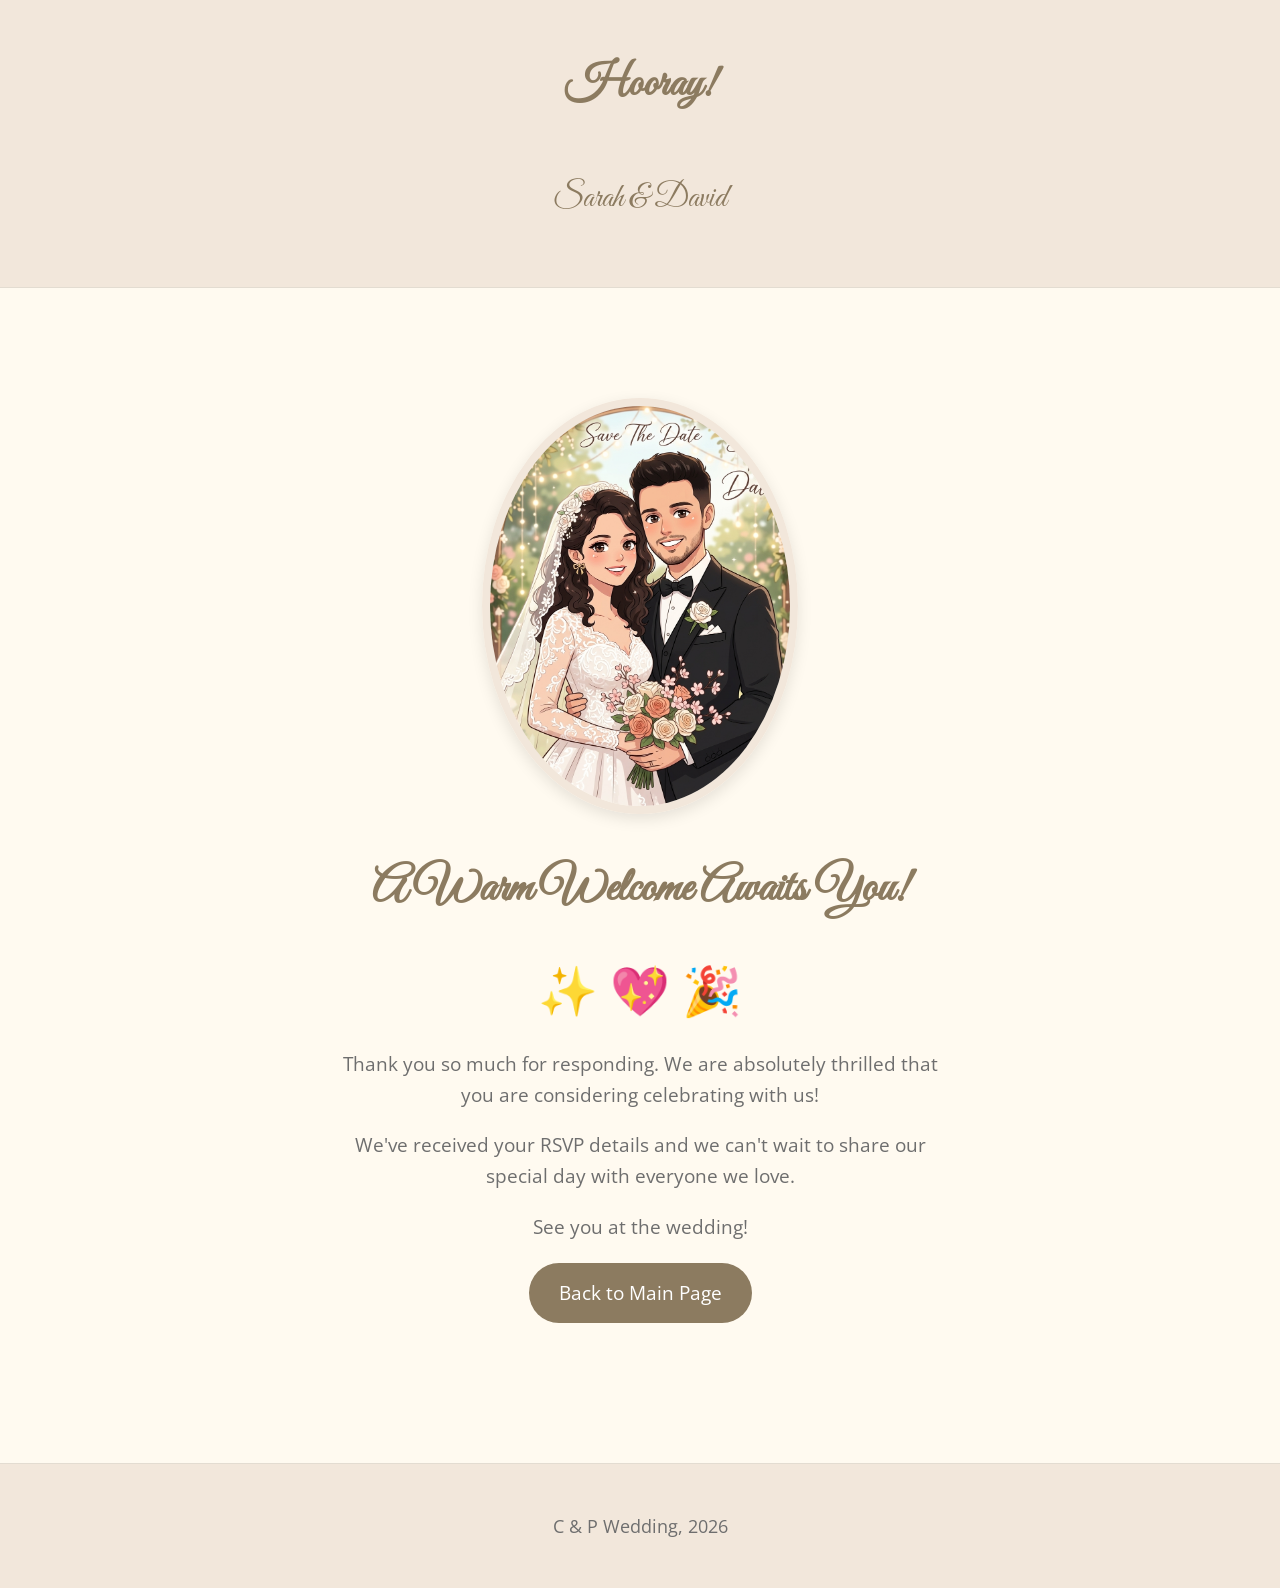
==== celebration.html @ 540ae8d0 "added the initial commit" ====
<!DOCTYPE html>
<html lang="en">
<head>
    <meta charset="UTF-8">
    <meta name="viewport" content="width=device-width, initial-scale=1.0">
    <title>Thank You! - Our Wedding Celebration</title>
    <link rel="stylesheet" href="style.css">
    <link href="https://fonts.googleapis.com/css2?family=Great+Vibes&family=Open+Sans:wght@300;400&display=swap" rel="stylesheet">
    <style>
        /* Unique celebration styles */
        body { background-color: #fffaf0; text-align: center; }
        .hero { background: none; box-shadow: none; border: none; padding-top: 60px; }
        .celebration-message h2 { color: #8c7b60; font-family: 'Great Vibes', cursive; font-size: 3em; margin-top: 0; }
        .celebration-message p { max-width: 600px; margin: 20px auto; font-size: 1.2em; line-height: 1.6; }
        .fireworks { font-size: 3em; color: #f2c8d2; }
    </style>
</head>
<body>

    <header>
        <h1>Hooray!</h1>
        <p class="names">Sarah & David</p>
    </header>

    <main class="container">
        <div class="hero">
            <img src="wedding-couple.png" alt="A cartoon illustration of the bride and groom" class="couple-photo">
            
            <div class="celebration-message">
                <h2>A Warm Welcome Awaits You!</h2>
                <div class="fireworks">✨ 💖 🎉</div>
                <p>Thank you so much for responding. We are absolutely thrilled that you are considering celebrating with us!</p>
                <p>We've received your RSVP details and we can't wait to share our special day with everyone we love.</p>
                <p>See you at the wedding!</p>
                <a href="index.html" class="submit-btn">Back to Main Page</a>
            </div>
        </div>
    </main>

    <footer>
        <p>C & P Wedding, 2026</p>
    </footer>

</body>
</html>
---- style.css ----
/* Base Styles */
body {
    font-family: 'Open Sans', sans-serif;
    background-color: #fdfaf7;
    color: #4a4a4a;
    margin: 0;
    line-height: 1.6;
}

h1, h2, h3, h4 {
    font-family: 'Great Vibes', cursive;
    color: #8c7b60;
    margin-bottom: 0.5em;
}

h1 { font-size: 2.8em; margin: 0; padding: 20px 0; }
h2 { font-size: 2.5em; }
h3 { font-size: 2.2em; border-bottom: 2px solid #e3dcd1; padding-bottom: 10px; margin-top: 1.5em; }

p { font-size: 1.1em; color: #6e6e6e; }

/* Layout & Container */
.container {
    max-width: 900px;
    margin: 0 auto;
    padding: 20px;
}

header {
    background-color: #f2e7db;
    text-align: center;
    padding: 30px 0;
    border-bottom: 1px solid #e3dcd1;
}

header .names {
    color: #8c7b60;
    font-size: 2em;
    font-family: 'Great Vibes', cursive;
}

/* Hero Section */
.hero {
    text-align: center;
    background-color: #ffffff;
    padding: 40px;
    margin: 30px 0;
    border-radius: 12px;
    box-shadow: 0 4px 15px rgba(0,0,0,0.05);
}

.couple-photo {
    max-width: 100%;
    max-height: 400px; /* Adjust as needed */
    border-radius: 50%;
    border: 8px solid #f2e7db;
    box-shadow: 0 5px 15px rgba(0,0,0,0.1);
    margin-bottom: 30px;
}

/* Events Section */
.events {
    margin-bottom: 40px;
}

.event-card {
    background-color: white;
    padding: 25px;
    margin-bottom: 20px;
    border-radius: 8px;
    border: 1px solid #eee;
    transition: transform 0.2s;
}

.event-card:hover {
    transform: translateY(-5px);
}

.event-card h4 {
    margin-top: 0;
    color: #6e6e6e;
    font-family: 'Open Sans', sans-serif;
    font-weight: bold;
    font-size: 1.2em;
}

/* RSVP Section */
.rsvp {
    background-color: white;
    padding: 40px;
    border-radius: 12px;
    border: 1px solid #f2e7db;
}

.form-group {
    margin-bottom: 20px;
}

label {
    display: block;
    font-weight: bold;
    margin-bottom: 8px;
    color: #6e6e6e;
}

input[type="text"],
input[type="email"] {
    width: 100%;
    padding: 12px;
    border: 1px solid #ccc;
    border-radius: 6px;
    font-size: 1em;
    box-sizing: border-box; /* Important! */
}

input[type="radio"] {
    margin-right: 10px;
}

.radio-group label {
    display: inline-block;
    font-weight: normal;
    margin-right: 20px;
    cursor: pointer;
}

.submit-btn {
    background-color: #8c7b60;
    color: white;
    border: none;
    padding: 15px 30px;
    border-radius: 30px;
    font-size: 1.2em;
    cursor: pointer;
    transition: background-color 0.3s;
    text-decoration: none;
    display: inline-block;
}

.submit-btn:hover {
    background-color: #6d5f4b;
}

/* Footer */
footer {
    text-align: center;
    padding: 30px 0;
    background-color: #f2e7db;
    border-top: 1px solid #e3dcd1;
    margin-top: 50px;
}

/* Responsiveness */
@media (max-width: 768px) {
    h1 { font-size: 2.2em; }
    h2 { font-size: 2em; }
    h3 { font-size: 1.8em; }
    .container { padding: 10px; }
    .hero, .rsvp { padding: 20px; }
}
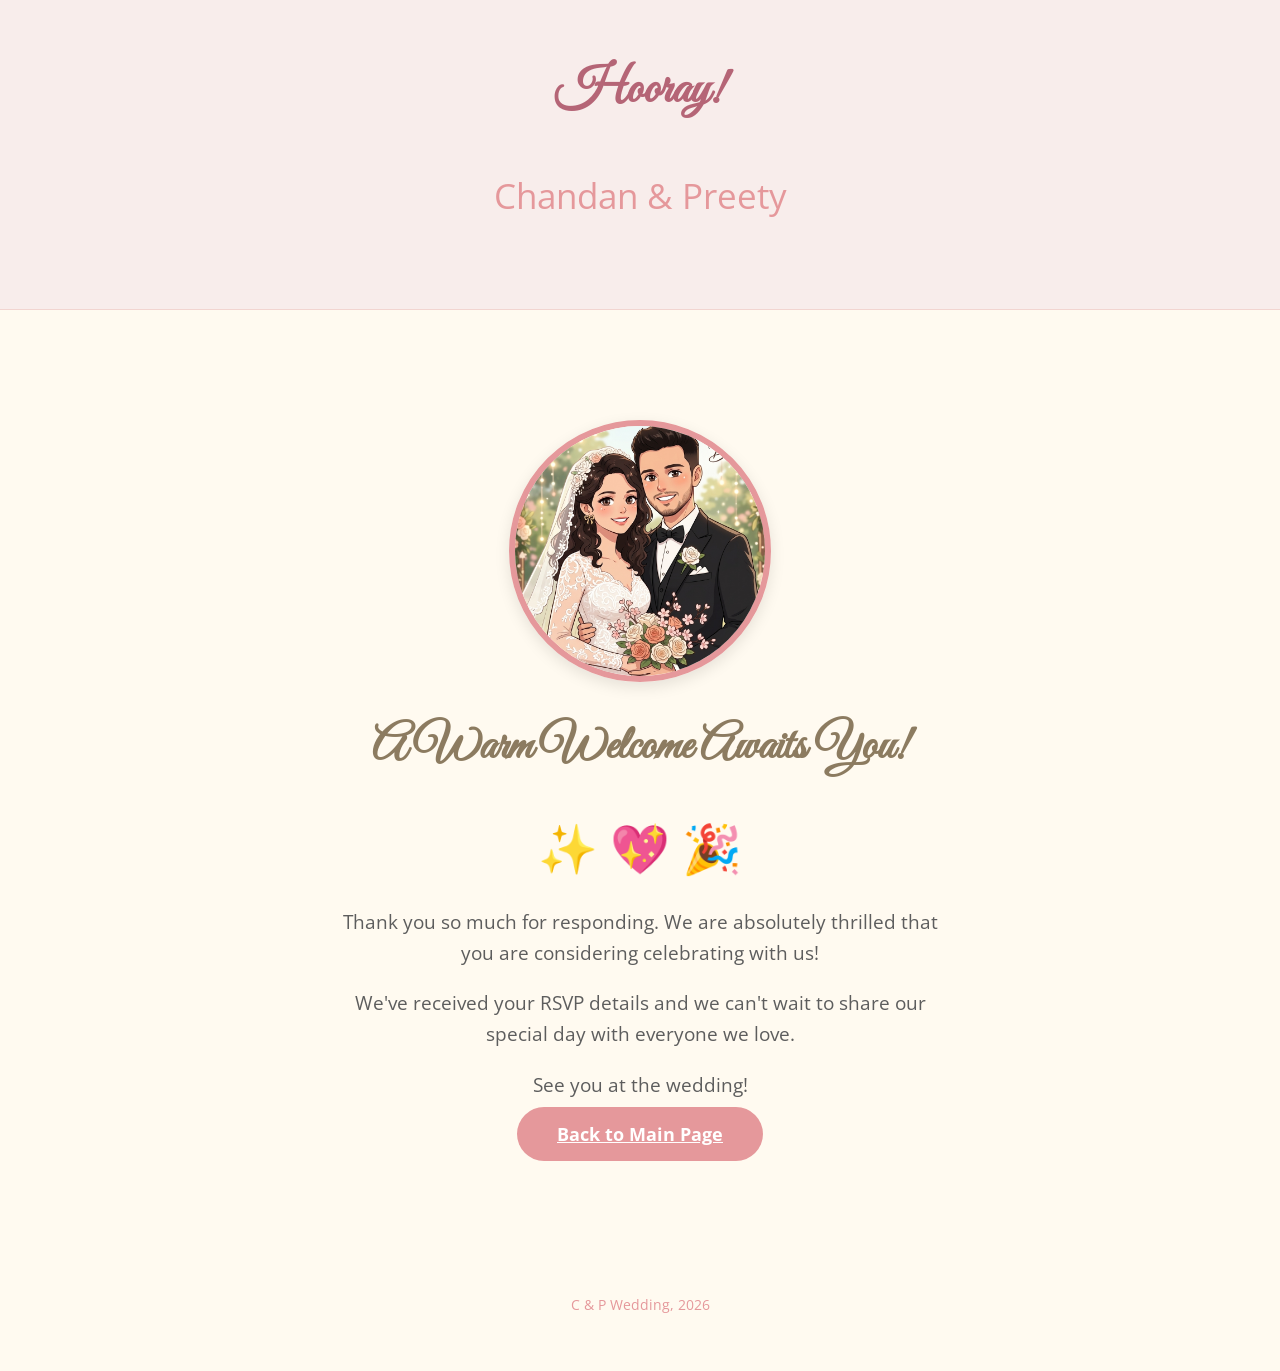
==== commit 4778a611: "final design" ====
--- a/celebration.html
+++ b/celebration.html
@@ -19,7 +19,7 @@
 
     <header>
         <h1>Hooray!</h1>
-        <p class="names">Sarah & David</p>
+        <p class="names">Chandan & Preety</p>
     </header>
 
     <main class="container">
--- a/style.css
+++ b/style.css
@@ -1,42 +1,39 @@
-/* Base Styles */
+/* Color Palette: Cream, Rose, and Dusty Mauve */
+:root {
+    --cream-bg: #FFFBF0;
+    --rose-accent: #E5989B;
+    --deep-rose: #B56576;
+    --text-gray: #5D5D5D;
+}
+
 body {
     font-family: 'Open Sans', sans-serif;
-    background-color: #fdfaf7;
-    color: #4a4a4a;
+    background-color: var(--cream-bg);
+    color: var(--text-gray);
     margin: 0;
     line-height: 1.6;
 }
 
+header {
+    background-color: #F8EDEB; /* Very soft rose-white */
+    text-align: center;
+    padding: 50px 0;
+    border-bottom: 1px solid #F2D5D0;
+}
+
 h1, h2, h3, h4 {
     font-family: 'Great Vibes', cursive;
-    color: #8c7b60;
+    color: var(--deep-rose);
     margin-bottom: 0.5em;
 }
 
-h1 { font-size: 2.8em; margin: 0; padding: 20px 0; }
-h2 { font-size: 2.5em; }
-h3 { font-size: 2.2em; border-bottom: 2px solid #e3dcd1; padding-bottom: 10px; margin-top: 1.5em; }
+h1 { font-size: 3.2em; margin: 0; }
+.names { font-size: 2.2em; color: var(--rose-accent); }
 
-p { font-size: 1.1em; color: #6e6e6e; }
-
-/* Layout & Container */
 .container {
-    max-width: 900px;
+    max-width: 800px;
     margin: 0 auto;
     padding: 20px;
-}
-
-header {
-    background-color: #f2e7db;
-    text-align: center;
-    padding: 30px 0;
-    border-bottom: 1px solid #e3dcd1;
-}
-
-header .names {
-    color: #8c7b60;
-    font-size: 2em;
-    font-family: 'Great Vibes', cursive;
 }
 
 /* Hero Section */
@@ -45,116 +42,98 @@
     background-color: #ffffff;
     padding: 40px;
     margin: 30px 0;
-    border-radius: 12px;
-    box-shadow: 0 4px 15px rgba(0,0,0,0.05);
+    border-radius: 20px;
+    box-shadow: 0 10px 30px rgba(229, 152, 155, 0.15); /* Tinted shadow */
 }
 
 .couple-photo {
-    max-width: 100%;
-    max-height: 400px; /* Adjust as needed */
+    width: 250px;
+    height: 250px;
     border-radius: 50%;
-    border: 8px solid #f2e7db;
+    border: 6px solid var(--rose-accent);
+    object-fit: cover;
     box-shadow: 0 5px 15px rgba(0,0,0,0.1);
-    margin-bottom: 30px;
+    margin-bottom: 20px;
 }
 
-/* Events Section */
-.events {
-    margin-bottom: 40px;
-}
-
+/* Event Cards */
 .event-card {
     background-color: white;
-    padding: 25px;
-    margin-bottom: 20px;
-    border-radius: 8px;
-    border: 1px solid #eee;
-    transition: transform 0.2s;
-}
-
-.event-card:hover {
-    transform: translateY(-5px);
+    padding: 30px;
+    margin-bottom: 25px;
+    border-radius: 15px;
+    border-left: 5px solid var(--rose-accent);
+    box-shadow: 0 4px 10px rgba(0,0,0,0.03);
 }
 
 .event-card h4 {
-    margin-top: 0;
-    color: #6e6e6e;
     font-family: 'Open Sans', sans-serif;
     font-weight: bold;
-    font-size: 1.2em;
+    font-size: 1.3em;
+    color: var(--deep-rose);
+    margin-top: 0;
 }
 
-/* RSVP Section */
+/* RSVP Form */
 .rsvp {
     background-color: white;
     padding: 40px;
-    border-radius: 12px;
-    border: 1px solid #f2e7db;
+    border-radius: 20px;
+    border: 2px solid #F8EDEB;
+    margin-top: 50px;
 }
 
-.form-group {
-    margin-bottom: 20px;
-}
+.form-group { margin-bottom: 25px; }
 
 label {
     display: block;
     font-weight: bold;
-    margin-bottom: 8px;
-    color: #6e6e6e;
+    margin-bottom: 10px;
+    color: var(--deep-rose);
 }
 
-input[type="text"],
-input[type="email"] {
+input[type="text"], input[type="email"] {
     width: 100%;
-    padding: 12px;
-    border: 1px solid #ccc;
-    border-radius: 6px;
-    font-size: 1em;
-    box-sizing: border-box; /* Important! */
-}
-
-input[type="radio"] {
-    margin-right: 10px;
+    padding: 15px;
+    border: 1px solid #F2D5D0;
+    border-radius: 10px;
+    background-color: #FFFDFD;
 }
 
 .radio-group label {
     display: inline-block;
     font-weight: normal;
-    margin-right: 20px;
+    margin-right: 30px;
     cursor: pointer;
 }
 
 .submit-btn {
-    background-color: #8c7b60;
+    background-color: var(--rose-accent);
     color: white;
     border: none;
-    padding: 15px 30px;
-    border-radius: 30px;
-    font-size: 1.2em;
+    padding: 15px 40px;
+    border-radius: 50px;
+    font-size: 1.1em;
+    font-weight: bold;
     cursor: pointer;
-    transition: background-color 0.3s;
-    text-decoration: none;
-    display: inline-block;
+    transition: all 0.3s ease;
+    width: 100%;
 }
 
 .submit-btn:hover {
-    background-color: #6d5f4b;
+    background-color: var(--deep-rose);
+    transform: translateY(-2px);
 }
 
-/* Footer */
 footer {
     text-align: center;
-    padding: 30px 0;
-    background-color: #f2e7db;
-    border-top: 1px solid #e3dcd1;
-    margin-top: 50px;
+    padding: 40px 0;
+    color: var(--rose-accent);
+    font-size: 0.9em;
 }
 
-/* Responsiveness */
-@media (max-width: 768px) {
-    h1 { font-size: 2.2em; }
-    h2 { font-size: 2em; }
-    h3 { font-size: 1.8em; }
-    .container { padding: 10px; }
-    .hero, .rsvp { padding: 20px; }
+/* Mobile adjustments */
+@media (max-width: 600px) {
+    h1 { font-size: 2.5em; }
+    .couple-photo { width: 180px; height: 180px; }
 }
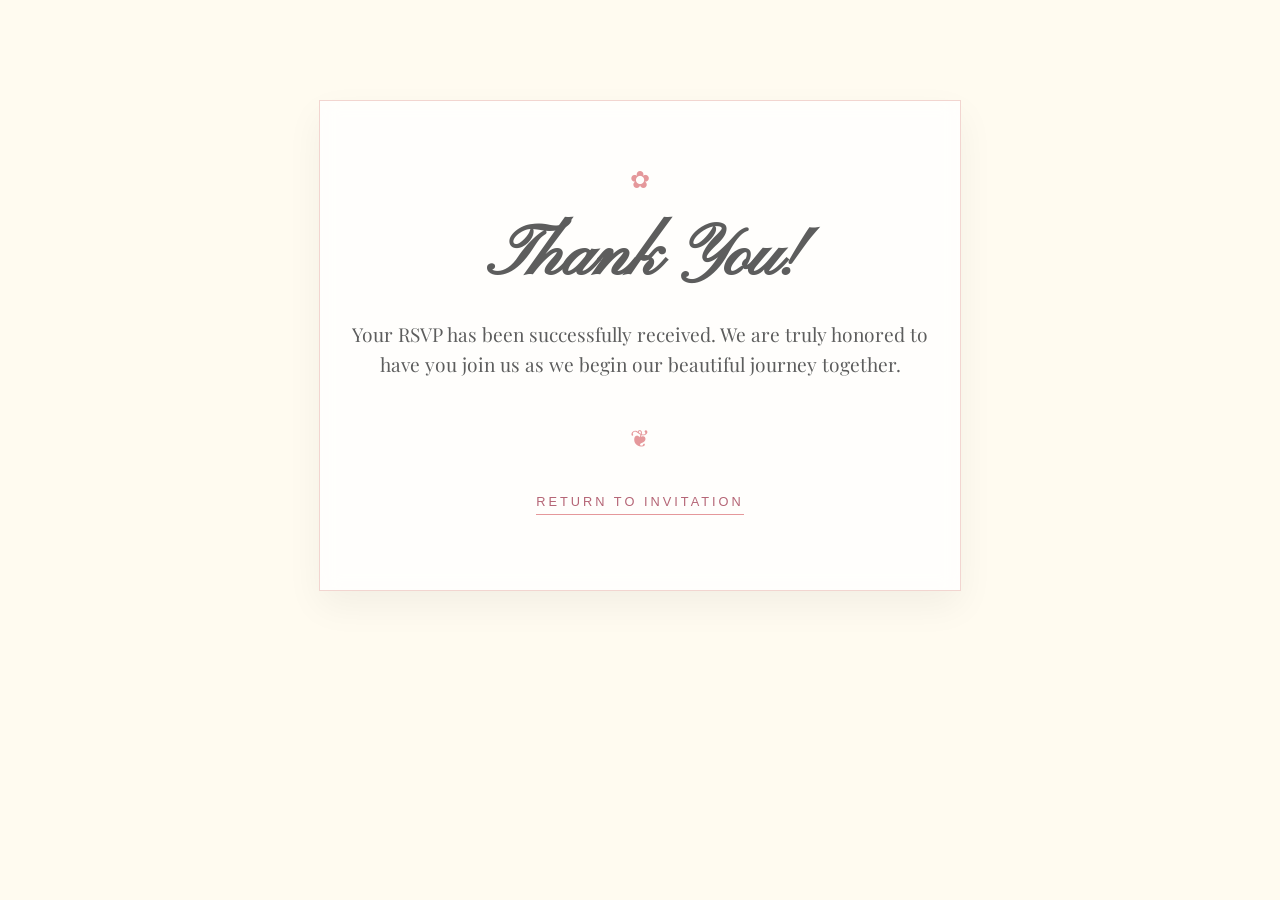
==== commit a5b1bb22: "integrated google docs" ====
--- a/celebration.html
+++ b/celebration.html
@@ -1,45 +1,115 @@
 <!DOCTYPE html>
 <html lang="en">
+
 <head>
     <meta charset="UTF-8">
     <meta name="viewport" content="width=device-width, initial-scale=1.0">
-    <title>Thank You! - Our Wedding Celebration</title>
-    <link rel="stylesheet" href="style.css">
-    <link href="https://fonts.googleapis.com/css2?family=Great+Vibes&family=Open+Sans:wght@300;400&display=swap" rel="stylesheet">
+    <title>Thank You - Chandan & Preety</title>
+    <link rel="stylesheet" href="style.css?v=1.5">
+    <link
+        href="https://fonts.googleapis.com/css2?family=Pinyon+Script&family=Playfair+Display:ital,wght@0,400;0,700;1,400&display=swap"
+        rel="stylesheet">
     <style>
-        /* Unique celebration styles */
-        body { background-color: #fffaf0; text-align: center; }
-        .hero { background: none; box-shadow: none; border: none; padding-top: 60px; }
-        .celebration-message h2 { color: #8c7b60; font-family: 'Great Vibes', cursive; font-size: 3em; margin-top: 0; }
-        .celebration-message p { max-width: 600px; margin: 20px auto; font-size: 1.2em; line-height: 1.6; }
-        .fireworks { font-size: 3em; color: #f2c8d2; }
+        .celebration-container {
+            max-width: 600px;
+            margin: 100px auto;
+            text-align: center;
+            padding: 60px 20px;
+            background: rgba(255, 255, 255, 0.8);
+            backdrop-filter: blur(10px);
+            border: 1px solid #F2D5D0;
+            box-shadow: 0 15px 35px rgba(0, 0, 0, 0.05);
+        }
+
+        .thank-you-name {
+            font-family: 'Pinyon Script', cursive;
+            font-size: 4.5rem;
+            color: var(--gold);
+            margin-bottom: 10px;
+            line-height: 1.1;
+        }
+
+        .message-box {
+            font-family: 'Playfair Display', serif;
+            font-size: 1.2rem;
+            color: var(--dark-text);
+            margin: 20px 0 40px;
+            line-height: 1.6;
+        }
+
+        .ornament {
+            color: var(--rose-accent);
+            font-size: 1.5rem;
+            margin-bottom: 20px;
+        }
+
+        .back-home {
+            text-transform: uppercase;
+            letter-spacing: 3px;
+            font-size: 0.8rem;
+            color: var(--deep-rose);
+            text-decoration: none;
+            border-bottom: 1px solid var(--rose-accent);
+            padding-bottom: 5px;
+            transition: 0.3s;
+        }
+
+        .back-home:hover {
+            color: var(--dark-text);
+            border-color: var(--dark-text);
+        }
+
+        @media (max-width: 600px) {
+            .thank-you-name {
+                font-size: 3rem;
+            }
+
+            .celebration-container {
+                margin: 50px 20px;
+            }
+        }
     </style>
 </head>
+
 <body>
 
-    <header>
-        <h1>Hooray!</h1>
-        <p class="names">Chandan & Preety</p>
-    </header>
+    <div class="celebration-container">
+        <div class="ornament">✿</div>
 
-    <main class="container">
-        <div class="hero">
-            <img src="wedding-couple.png" alt="A cartoon illustration of the bride and groom" class="couple-photo">
-            
-            <div class="celebration-message">
-                <h2>A Warm Welcome Awaits You!</h2>
-                <div class="fireworks">✨ 💖 🎉</div>
-                <p>Thank you so much for responding. We are absolutely thrilled that you are considering celebrating with us!</p>
-                <p>We've received your RSVP details and we can't wait to share our special day with everyone we love.</p>
-                <p>See you at the wedding!</p>
-                <a href="index.html" class="submit-btn">Back to Main Page</a>
-            </div>
+        <h1 id="thankYouHeader" class="thank-you-name">Thank You!</h1>
+
+        <div class="message-box">
+            <p id="personalMsg">Your RSVP has been successfully received. We are truly honored to have you join us as we
+                begin our beautiful journey together.</p>
         </div>
-    </main>
 
-    <footer>
-        <p>C & P Wedding, 2026</p>
-    </footer>
+        <div class="ornament" style="margin-top: 0;">❦</div>
 
+        <p style="margin-top: 30px;">
+            <a href="index.html" class="back-home">Return to Invitation</a>
+        </p>
+    </div>
+
+    <script>
+        // 1. Grab the URL parameters
+        const urlParams = new URLSearchParams(window.location.search);
+        const guestName = urlParams.get('guest');
+
+        // Debugging: This will show in your browser console (F12)
+        console.log("Captured Name:", guestName);
+
+        if (guestName && guestName.trim() !== "") {
+            const cleanName = decodeURIComponent(guestName);
+
+            // Update Header
+            document.getElementById('thankYouHeader').innerText = "Thank You, " + cleanName + "!";
+
+            // Update Sub-message
+            document.getElementById('personalMsg').innerHTML =
+                "We have received your response, <strong>" + cleanName + "</strong>. <br>" +
+                "We are so excited to celebrate our special day with you!";
+        }
+    </script>
 </body>
+
 </html>
--- a/style.css
+++ b/style.css
@@ -1,4 +1,59 @@
 /* Color Palette: Cream, Rose, and Dusty Mauve */
+/* Language Switcher Styling */
+/* Language Slider Container */
+.lang-container {
+    position: fixed;
+    top: 20px;
+    right: 20px;
+    z-index: 2000;
+}
+
+.lang-slider {
+    position: relative;
+    width: 100px;
+    height: 40px;
+    background: rgba(255, 255, 255, 0.9);
+    border: 1px solid var(--rose-accent);
+    border-radius: 25px;
+    display: flex;
+    align-items: center;
+    box-shadow: 0 4px 10px rgba(0,0,0,0.05);
+}
+
+.slider-btn {
+    position: absolute;
+    top: 3px;
+    left: 4px;
+    width: 45px;
+    height: 32px;
+    background-color: var(--deep-rose);
+    border-radius: 20px;
+    transition: all 0.3s ease-in-out;
+    z-index: 1;
+}
+
+.toggle-opt {
+    flex: 1;
+    z-index: 2;
+    border: none;
+    background: none;
+    font-family: 'Playfair Display', serif;
+    font-weight: bold;
+    font-size: 0.8rem;
+    cursor: pointer;
+    color: var(--deep-rose);
+    transition: color 0.3s;
+}
+
+.toggle-opt.active {
+    color: white;
+}
+
+/* Movement of the slider background */
+.lang-slider.nepali-active .slider-btn {
+    left: 51px;
+}
+
 :root {
     --cream-bg: #FFFBF0;
     --rose-accent: #E5989B;
@@ -132,6 +187,27 @@
     font-size: 0.9em;
 }
 
+/* Specifically targeting the Barat Count input */
+input[name="baratCount"] {
+    font-size: 1rem;      /* Makes the numbers bigger */
+    padding: 10px;         /* Adds more room inside the box */
+    width: 40%;           /* Ensures it stays full width */
+    max-width: 100px;      /* Restricts it from being TOO wide on desktop */
+    text-align: center;    /* Centers the number */
+    border: 2px solid var(--rose-accent); /* Thicker border */
+    border-radius: 6px;   /* Rounded corners */
+    background-color: #fffafa; /* Very light rose tint */
+    margin-top: 6px;
+    display: block;
+}
+
+/* Optional: Adding a little focus effect when they click it */
+input[name="baratCount"]:focus {
+    border-color: var(--deep-rose);
+    background-color: #ffffff;
+    box-shadow: 0 0 8px rgba(181, 101, 118, 0.2);
+}
+
 /* Mobile adjustments */
 @media (max-width: 600px) {
     h1 { font-size: 2.5em; }
